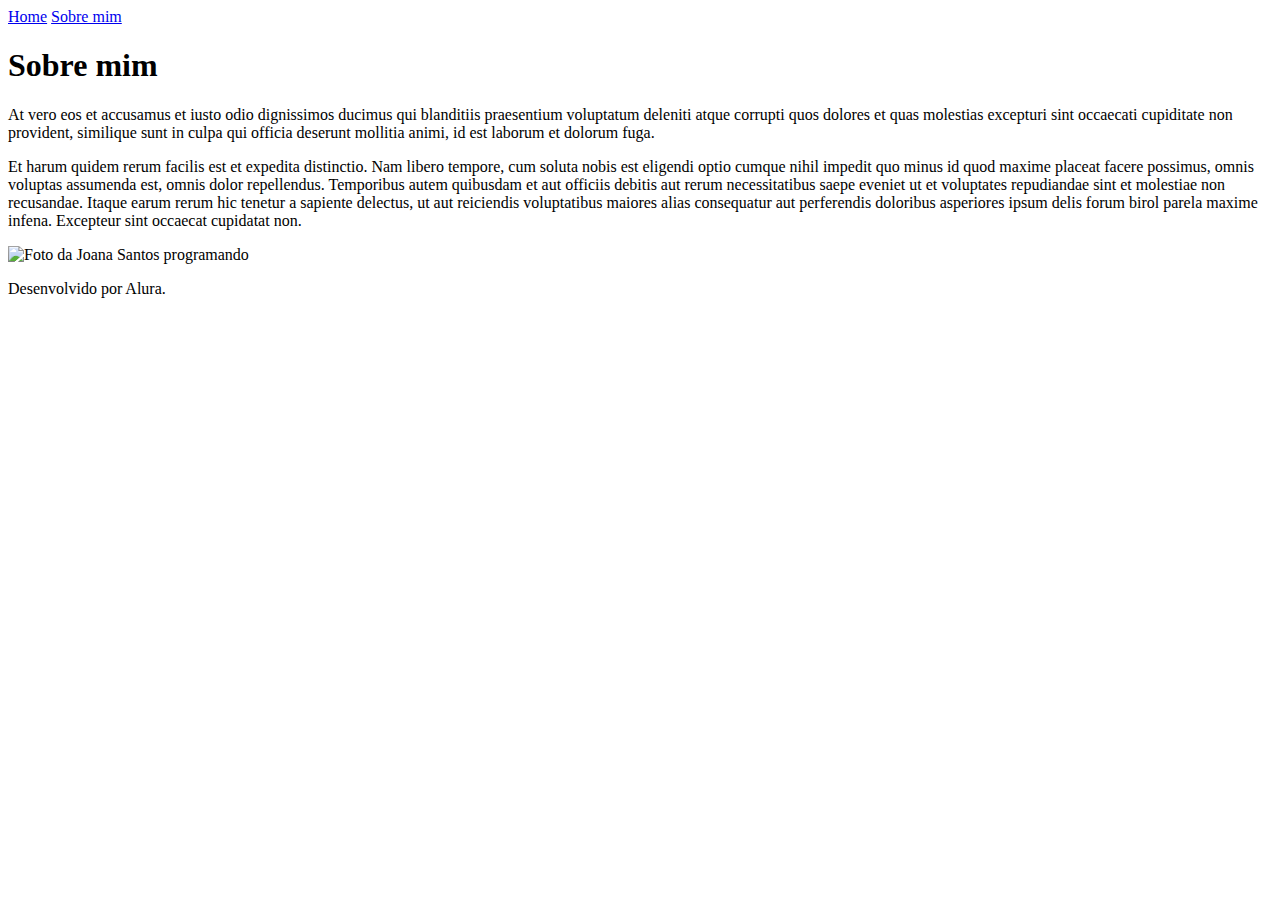
==== about.html @ f0e96534 "Add files via upload" ====
<!DOCTYPE html>
<html lang="pt-br">
  <head>
    <meta charset="UTF-8" />
    <meta http-equiv="X-UA-Compatible" content="IE=edge" />
    <meta name="viewport" content="width=device-width, initial-scale=1.0" />
    <title>Sobre mim</title>
    <link rel="stylesheet" href="/styles/style.css" />
  </head>

  <body>
    <header class="cabecalho">
      <nav class="cabecalho__menu">
        <a class="cabecalho__menu__link" href="index.html">Home</a>
        <a class="cabecalho__menu__link" href="about.html">Sobre mim</a>
      </nav>
    </header>

    <main class="apresentacao">
      <section class="apresentacao__conteudo">
        <h1 class="apresentacao__conteudo__titulo">Sobre mim</h1>
        <p class="apresentacao__conteudo__texto">
          At vero eos et accusamus et iusto odio dignissimos ducimus qui
          blanditiis praesentium voluptatum deleniti atque corrupti quos dolores
          et quas molestias excepturi sint occaecati cupiditate non provident,
          similique sunt in culpa qui officia deserunt mollitia animi, id est
          laborum et dolorum fuga.
        </p>
        <p class="apresentacao__conteudo__texto">
          Et harum quidem rerum facilis est et expedita distinctio. Nam libero
          tempore, cum soluta nobis est eligendi optio cumque nihil impedit quo
          minus id quod maxime placeat facere possimus, omnis voluptas assumenda
          est, omnis dolor repellendus. Temporibus autem quibusdam et aut
          officiis debitis aut rerum necessitatibus saepe eveniet ut et
          voluptates repudiandae sint et molestiae non recusandae. Itaque earum
          rerum hic tenetur a sapiente delectus, ut aut reiciendis voluptatibus
          maiores alias consequatur aut perferendis doloribus asperiores ipsum
          delis forum birol parela maxime infena. Excepteur sint occaecat
          cupidatat non.
        </p>
      </section>
      <img src="/assets/Imagem.png" alt="Foto da Joana Santos programando" />
    </main>

    <footer class="rodape">
      <p>Desenvolvido por Alura.</p>
    </footer>
  </body>
</html>
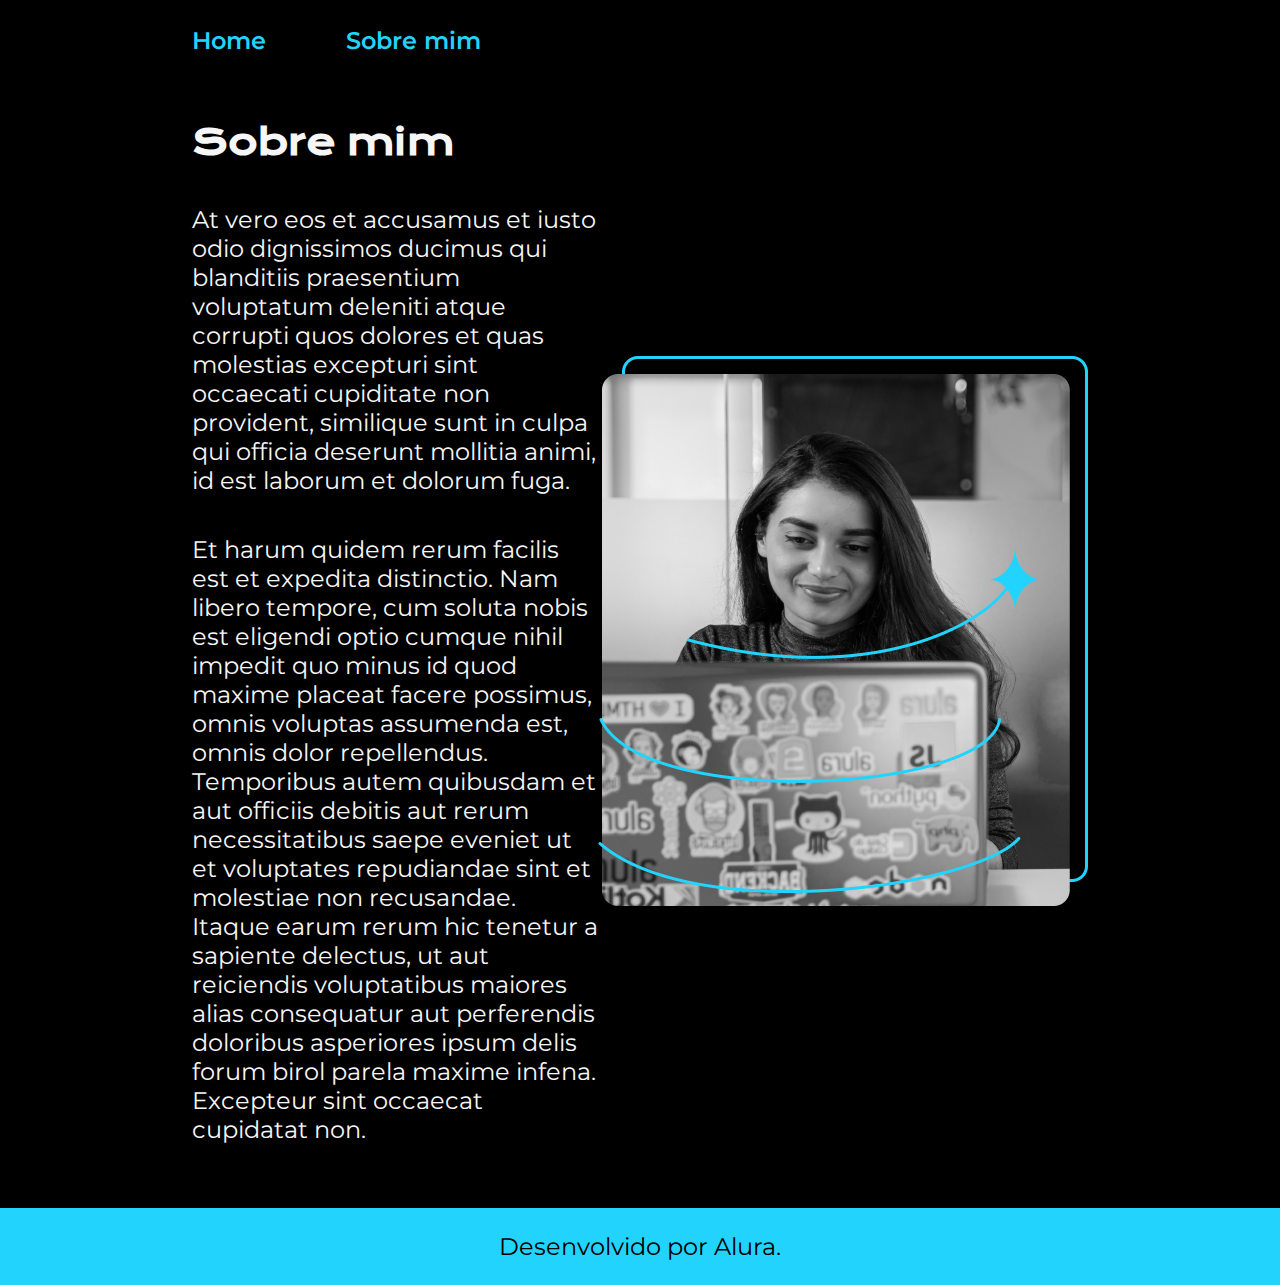
==== commit e7a4393c: "Add files via upload" ====
--- a/about.html
+++ b/about.html
@@ -39,7 +39,11 @@
           cupidatat non.
         </p>
       </section>
-      <img src="/assets/Imagem.png" alt="Foto da Joana Santos programando" />
+      <img
+        class="apresentao__imagem"
+        src="/assets/Imagem.png"
+        alt="Foto da Joana Santos programando"
+      />
     </main>
 
     <footer class="rodape">
--- a/styles/style.css
+++ b/styles/style.css
@@ -0,0 +1,99 @@
+@import url('https://fonts.googleapis.com/css2?family=Krona+One&family=Montserrat:wght@400;600&display=swap');
+
+:root {
+    --cor-primaria: #000000;
+    --cor-secundaria: #F6F6F6;
+    --cor-terciaria: #22D4FD;
+    --cor-hover: #272727;
+
+    --fonte-primaria: 'Krona One', sans-serif;
+    --fonte-secundaria: 'Montserrat', sans-serif;
+}
+*{
+    margin: 0;
+    padding: 0;
+}
+
+body{
+    box-sizing: border-box;
+    background-color: var(--cor-primaria);
+    color: var(--cor-secundaria);
+}
+.cabecalho{
+    padding: 2% 0% 0% 15%;
+}
+.cabecalho__menu{
+    display: flex;
+    gap: 80px;
+}
+.cabecalho__menu__link{
+    font-family: var(--fonte-secundaria);
+    font-size: 1.5rem;
+    font-weight: 600;
+    color: var(--cor-terciaria);
+    text-decoration: none;
+}
+.apresentacao{
+    padding: 5% 15%;
+    display: flex;
+    align-items: center;
+    justify-content: space-between;
+}
+.apresentacao__conteudo{
+    width: 615px;
+    display: flex;
+    flex-direction: column;
+    gap: 40px;
+}
+
+.apresentacao__conteudo__titulo{
+    font-size: 2.25rem;
+    font-family: var(--fonte-primaria);
+}
+.titulo-destaque{
+    color: var(--cor-terciaria);
+}
+.apresentacao__conteudo__texto{
+    font-size: 1.5rem;
+    font-family: var(--fonte-secundaria);
+}
+
+.apresentacao__links{
+    display: flex;
+    flex-direction: column;
+    justify-content: space-between;
+    align-items: center;
+    gap: 32px;
+}
+.apresentacao__links__subtitulo{
+    font-family: var(--fonte-primaria);
+    font-weight: 400;
+    font-size: 1.5rem;
+}
+.apresentacao__links__link{
+    display: flex;
+    justify-content: center;
+    gap: 16px;
+    border: 2px solid var(--cor-terciaria);
+    width: 378px;
+    text-align: center;
+    border-radius: 8px;
+    font-size: 1.5rem;
+    font-weight: 600;
+    padding: 21.5px 0;
+    text-decoration: none;
+    color: var(--cor-secundaria);
+    font-family: var(--fonte-secundaria);
+}
+.apresentacao__links__link:hover{
+    background-color: var(--cor-hover);
+}
+.rodape{
+    color: var(--cor-primaria);
+    background-color: var(--cor-terciaria);
+    padding: 24px;
+    text-align: center;
+    font-family: var(--fonte-secundaria);
+    font-size: 1.5rem;
+    font-weight: 400;
+}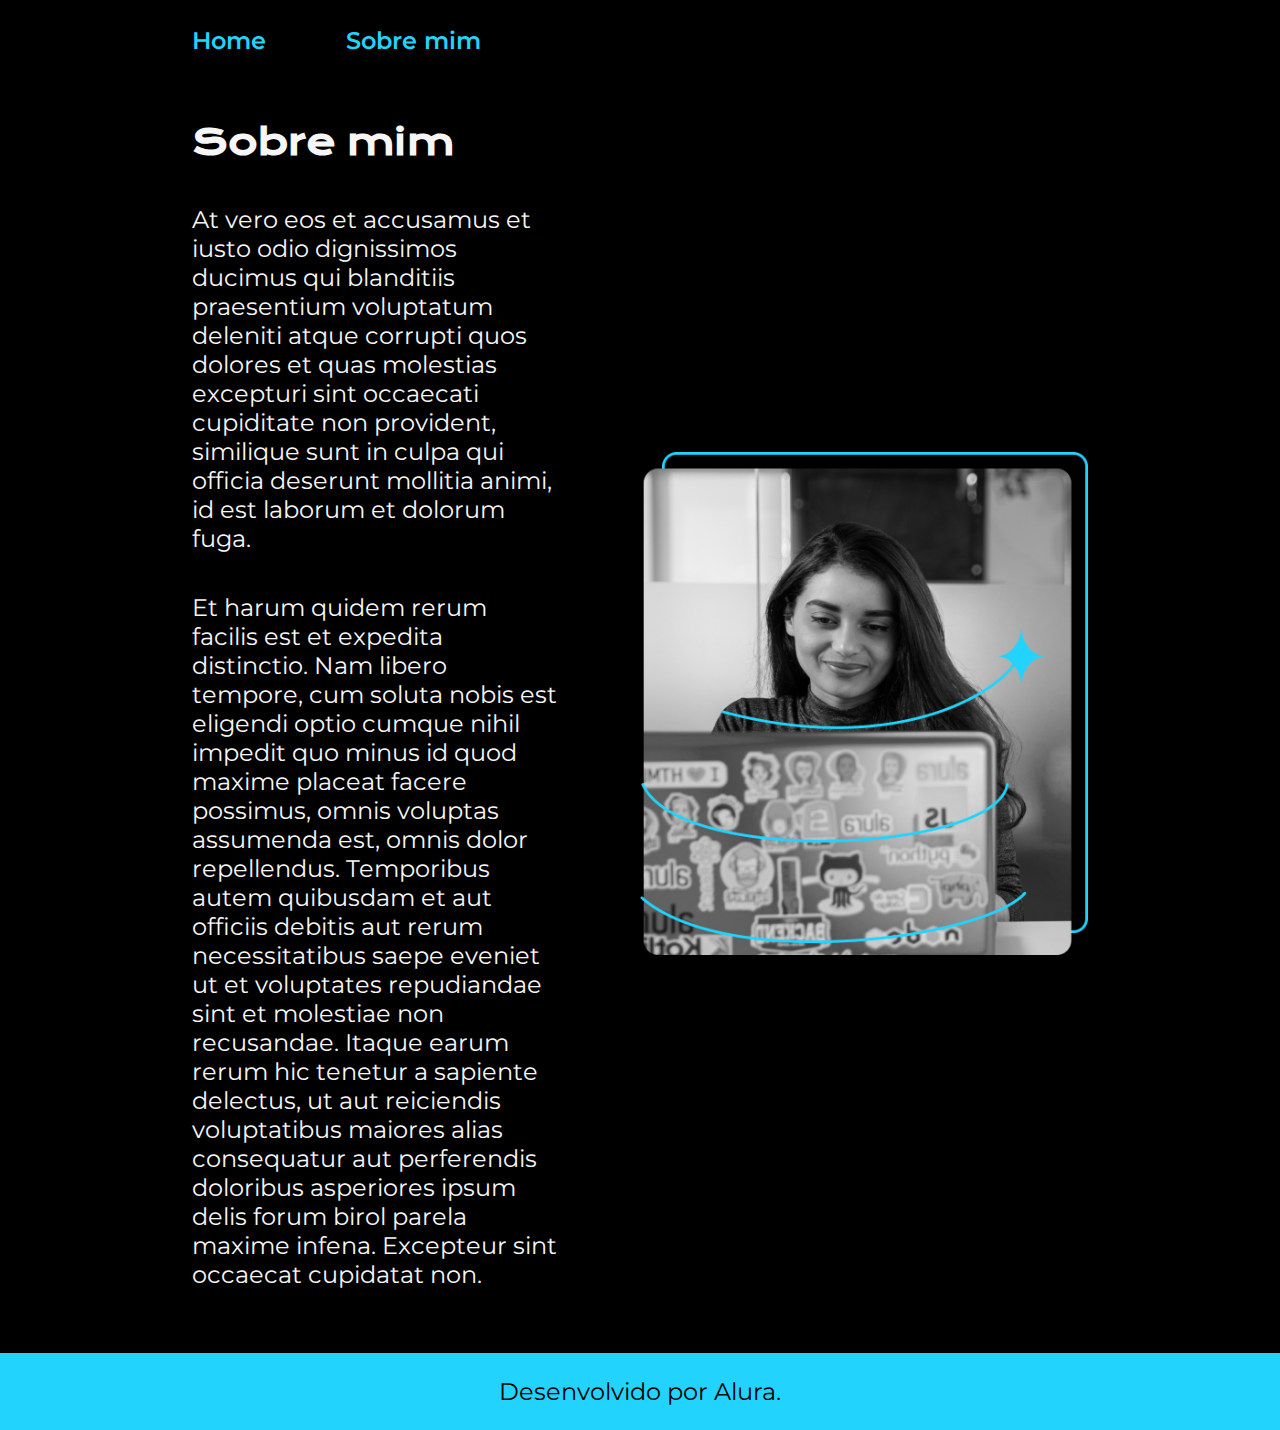
==== commit 87230642: "correções html e css" ====
--- a/about.html
+++ b/about.html
@@ -40,7 +40,7 @@
         </p>
       </section>
       <img
-        class="apresentao__imagem"
+        class="apresentacao__imagem"
         src="/assets/Imagem.png"
         alt="Foto da Joana Santos programando"
       />
--- a/styles/style.css
+++ b/styles/style.css
@@ -1,99 +1,132 @@
-@import url('https://fonts.googleapis.com/css2?family=Krona+One&family=Montserrat:wght@400;600&display=swap');
+@import url("https://fonts.googleapis.com/css2?family=Krona+One&family=Montserrat:wght@400;600&display=swap");
 
 :root {
-    --cor-primaria: #000000;
-    --cor-secundaria: #F6F6F6;
-    --cor-terciaria: #22D4FD;
-    --cor-hover: #272727;
+  --cor-primaria: #000000;
+  --cor-secundaria: #f6f6f6;
+  --cor-terciaria: #22d4fd;
+  --cor-hover: #272727;
 
-    --fonte-primaria: 'Krona One', sans-serif;
-    --fonte-secundaria: 'Montserrat', sans-serif;
-}
-*{
-    margin: 0;
-    padding: 0;
+  --fonte-primaria: "Krona One", sans-serif;
+  --fonte-secundaria: "Montserrat", sans-serif;
 }
 
-body{
-    box-sizing: border-box;
-    background-color: var(--cor-primaria);
-    color: var(--cor-secundaria);
-}
-.cabecalho{
-    padding: 2% 0% 0% 15%;
-}
-.cabecalho__menu{
-    display: flex;
-    gap: 80px;
-}
-.cabecalho__menu__link{
-    font-family: var(--fonte-secundaria);
-    font-size: 1.5rem;
-    font-weight: 600;
-    color: var(--cor-terciaria);
-    text-decoration: none;
-}
-.apresentacao{
-    padding: 5% 15%;
-    display: flex;
-    align-items: center;
-    justify-content: space-between;
-}
-.apresentacao__conteudo{
-    width: 615px;
-    display: flex;
-    flex-direction: column;
-    gap: 40px;
+* {
+  margin: 0;
+  padding: 0;
 }
 
-.apresentacao__conteudo__titulo{
-    font-size: 2.25rem;
-    font-family: var(--fonte-primaria);
-}
-.titulo-destaque{
-    color: var(--cor-terciaria);
-}
-.apresentacao__conteudo__texto{
-    font-size: 1.5rem;
-    font-family: var(--fonte-secundaria);
+body {
+  box-sizing: border-box;
+  background-color: var(--cor-primaria);
+  color: var(--cor-secundaria);
 }
 
-.apresentacao__links{
-    display: flex;
-    flex-direction: column;
-    justify-content: space-between;
-    align-items: center;
-    gap: 32px;
+.cabecalho {
+  padding: 2% 0% 0% 15%;
 }
-.apresentacao__links__subtitulo{
-    font-family: var(--fonte-primaria);
-    font-weight: 400;
-    font-size: 1.5rem;
+
+.cabecalho__menu {
+  display: flex;
+  gap: 80px;
 }
-.apresentacao__links__link{
-    display: flex;
+
+.cabecalho__menu__link {
+  font-family: var(--fonte-secundaria);
+  font-size: 1.5rem;
+  font-weight: 600;
+  color: var(--cor-terciaria);
+  text-decoration: none;
+}
+
+.apresentacao {
+  padding: 5% 15%;
+  display: flex;
+  align-items: center;
+  justify-content: space-between;
+  gap: 82px;
+}
+
+.apresentacao__conteudo {
+  width: 50%;
+  display: flex;
+  flex-direction: column;
+  gap: 40px;
+}
+
+.apresentacao__conteudo__titulo {
+  font-size: 2.25rem;
+  font-family: var(--fonte-primaria);
+}
+
+.titulo-destaque {
+  color: var(--cor-terciaria);
+}
+
+.apresentacao__conteudo__texto {
+  font-size: 1.5rem;
+  font-family: var(--fonte-secundaria);
+}
+
+.apresentacao__links {
+  display: flex;
+  flex-direction: column;
+  justify-content: space-between;
+  align-items: center;
+  gap: 32px;
+}
+
+.apresentacao__links__subtitulo {
+  font-family: var(--fonte-primaria);
+  font-weight: 400;
+  font-size: 1.5rem;
+}
+
+.apresentacao__links__link {
+  display: flex;
+  justify-content: center;
+  gap: 16px;
+  border: 2px solid var(--cor-terciaria);
+  width: 50%;
+  text-align: center;
+  border-radius: 8px;
+  font-size: 1.5rem;
+  font-weight: 600;
+  padding: 21.5px 0;
+  text-decoration: none;
+  color: var(--cor-secundaria);
+  font-family: var(--fonte-secundaria);
+}
+
+.apresentacao__links__link:hover {
+  background-color: var(--cor-hover);
+}
+
+.apresentacao__imagem {
+  width: 50%;
+}
+
+.rodape {
+  color: var(--cor-primaria);
+  background-color: var(--cor-terciaria);
+  padding: 24px;
+  text-align: center;
+  font-family: var(--fonte-secundaria);
+  font-size: 1.5rem;
+  font-weight: 400;
+}
+
+@media (max-width: 1200px) {
+  .cabecalho {
+    padding: 10%;
+  }
+  .cabecalho__menu {
     justify-content: center;
-    gap: 16px;
-    border: 2px solid var(--cor-terciaria);
-    width: 378px;
-    text-align: center;
-    border-radius: 8px;
-    font-size: 1.5rem;
-    font-weight: 600;
-    padding: 21.5px 0;
-    text-decoration: none;
-    color: var(--cor-secundaria);
-    font-family: var(--fonte-secundaria);
+  }
+  .apresentacao {
+    flex-direction: column-reverse;
+    padding: 5%;
+  }
+  .apresentacao__conteudo {
+    width: auto;
+  }
 }
-.apresentacao__links__link:hover{
-    background-color: var(--cor-hover);
-}
-.rodape{
-    color: var(--cor-primaria);
-    background-color: var(--cor-terciaria);
-    padding: 24px;
-    text-align: center;
-    font-family: var(--fonte-secundaria);
-    font-size: 1.5rem;
-    font-weight: 400;
-}